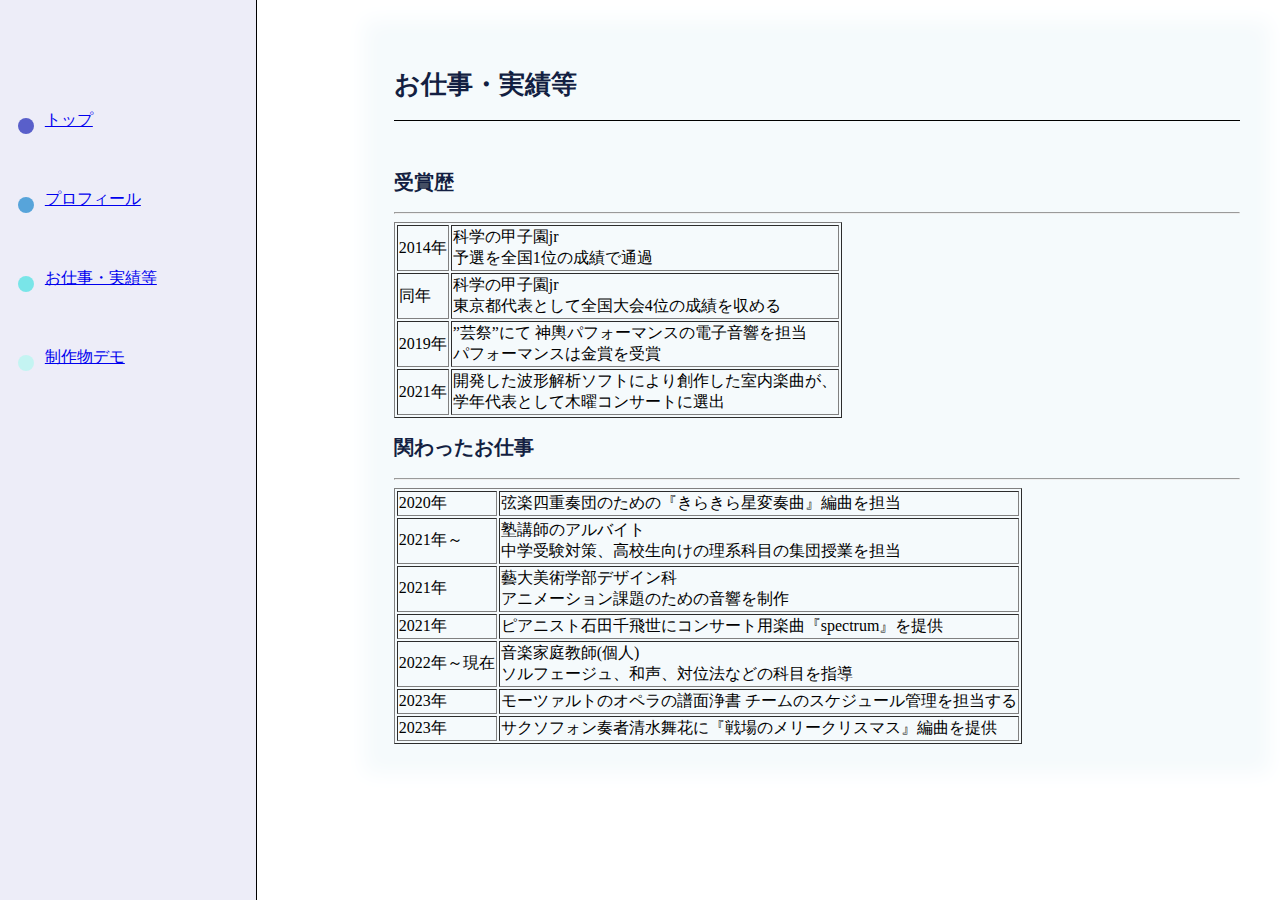
==== history.html @ 31ddf490 "Add another files" ====
<!DOCTYPE html>
<html lang="ja">

<head>
    <meta charset="utf-8">
    <title>中西 健太朗のポートフォリオ</title>
    <meta name="viewport" content="width=device-width, initial-scale=1.0">
    <link rel="stylesheet" href="css/common.css">
    <link rel="stylesheet" href="css/sidebar.css">
    <link rel="stylesheet" href="css/top.css">
</head>

<body>

       <!-- サイドバー -->
    <div class="sidebar">
         <ul>
               <li class="sideLink sideLinkTop">
                       <a href="./index.html">トップ</a>
                   </li>
                   <li class="sideLink sideLinkMovie">
                       <a href="./profile.html">プロフィール</a>
                   </li>
                   <li class="sideLink sideLinkDrama">
                       <a href="./history.html">お仕事・実績等</a>
                   </li>
                   <li class="sideLink sideLinkWork">
                         <a href="./work.html">制作物デモ</a>
                     </li>

         </ul>
     </div>

<!-- メインカラム -->
<div class="mainColumn">
        <div class="mainColumnTop">
            <h1 class="titlefont">お仕事・実績等</h1>

            <div class="topInfoItem"></div>
            <h2 class="titlefont">受賞歴</h2>
            <hr>
            <table border>
                <tr>
                    <td>2014年</td>
                    <td>科学の甲⼦園jr<br>予選を全国1位の成績で通過</td>
                </tr>
                <tr>
                    <td>同年</td>
                    <td>科学の甲⼦園jr<br>東京都代表として全国⼤会4位の成績を収める</td>
                </tr>
                <tr>
                    <td>2019年</td>
                    <td>”芸祭”にて 神輿パフォーマンスの電⼦⾳響を担当<br>パフォーマンスは⾦賞を受賞</td>
                </tr>
                <tr>
                    <td>2021年</td>
                    <td> 開発した波形解析ソフトにより創作した室内楽曲が、<br>学年代表として⽊曜コンサートに選出</td>
                </tr>
            </table>

            <h2 class="titlefont">関わったお仕事</h2>
            <hr>

            <table border>
                <tr>
                    <td>2020年</td>
                    <td>弦楽四重奏団のための『きらきら星変奏曲』編曲を担当</td>
                </tr>
                <tr>
                    <td>2021年～</td>
                    <td>塾講師のアルバイト<br>中学受験対策、高校生向けの理系科目の集団授業を担当</td>
                </tr>
                <tr>
                    <td>2021年</td>
                    <td>藝大美術学部デザイン科<br>アニメーション課題のための音響を制作</td>
                </tr>
                <tr>
                    <td>2021年</td>
                    <td>ピアニスト石田千飛世にコンサート用楽曲『spectrum』を提供</td>
                </tr>
                <tr>
                    <td>2022年～現在</td>
                    <td>音楽家庭教師(個人)<br>ソルフェージュ、和声、対位法などの科目を指導</td>
                </tr>
                <tr>
                    <td>2023年</td>
                    <td>モーツァルトのオペラの譜面浄書 チームのスケジュール管理を担当する</td>
                </tr>
                <tr>
                    <td>2023年</td>
                    <td>サクソフォン奏者清水舞花に『戦場のメリークリスマス』編曲を提供</td>
                </tr>

            </table>






        <div class="topBody">

        </div>
</div>




</body>

</html>
---- css/common.css ----
body{
        display: flex;
        margin: 0;
        overflow-x: hidden;
    }

    .sidebar{
        position: fixed;
        overflow-x: hidden;
        background-color: #ededf8;
        height: 100vh;
        width: 20%;
        border-right: 0.5px solid #000000;
    }

    .mainColumn{
        margin-left: 20%;
        width: 80%;
    }

    .titlefont{
        margin-left:0%;
        font-family: monospace;
        color: #131f42
    }

    .subtitlefont{
        margin-left:0%;
        font-family: monospace;
        color: #505a77
    }
---- css/sidebar.css ----
.sidebar > ul{
        margin-left: 1rem;
        margin-top: 3rem;
    }

    .sideLink::marker {
        font-size: 3.3rem;
        line-height: 4.9rem;
    }

    .sideLink{
        position: relative;
    }

    .sideLink a {
        position: absolute;
        top: 1.6rem;
        left: -0.7rem;
    }

    .sideLinkTop{
        color: #595fca;
    }

    .sideLinkMovie{
        color: #57a4da;
    }

    .sideLinkDrama{
        color: #79e5e8;
    }

    .sideLinkWork{
        color: #c4f4f2;
    }

    .sideLinkPhotobook{
        color: #333ced;
    }

    .sideLinkBook{
        color: #1c217a;
    }

    .sideLinkManager{
        color: #d420b3;
    }
---- css/top.css ----
.mainColumnTop{
        background-color: #fff;background-color: #f5fafc;box-shadow: 0px 0px 20px 20px #f5fafc;padding: 10px;margin: 40px 30px;
    }

    .topBody{

    }

    .topBodyLeft{
        width: 40%;
    }

    .topBodyRight{
        width: 60%;
    }


    .topProfileItem{
        margin-top: 1.5rem;
        margin-bottom: 2rem;
        width: 200%;
    }

    .topProfileImg{
    margin-left: -0%;
    opacity: 0.3;
    width: 120%;
    }

    .topInfoHeader{
        text-align: center;
        margin-bottom: 4rem;
    }

    .topInfoItem{
        border-top: 0.5px solid #000000;
        font-weight: bold;
        padding: 1rem 0;
    }

    .textEmphasized{
        color: rgb(232, 38, 38);
    }

    .topInfoItemBody{
        margin-left: 4rem;
    }
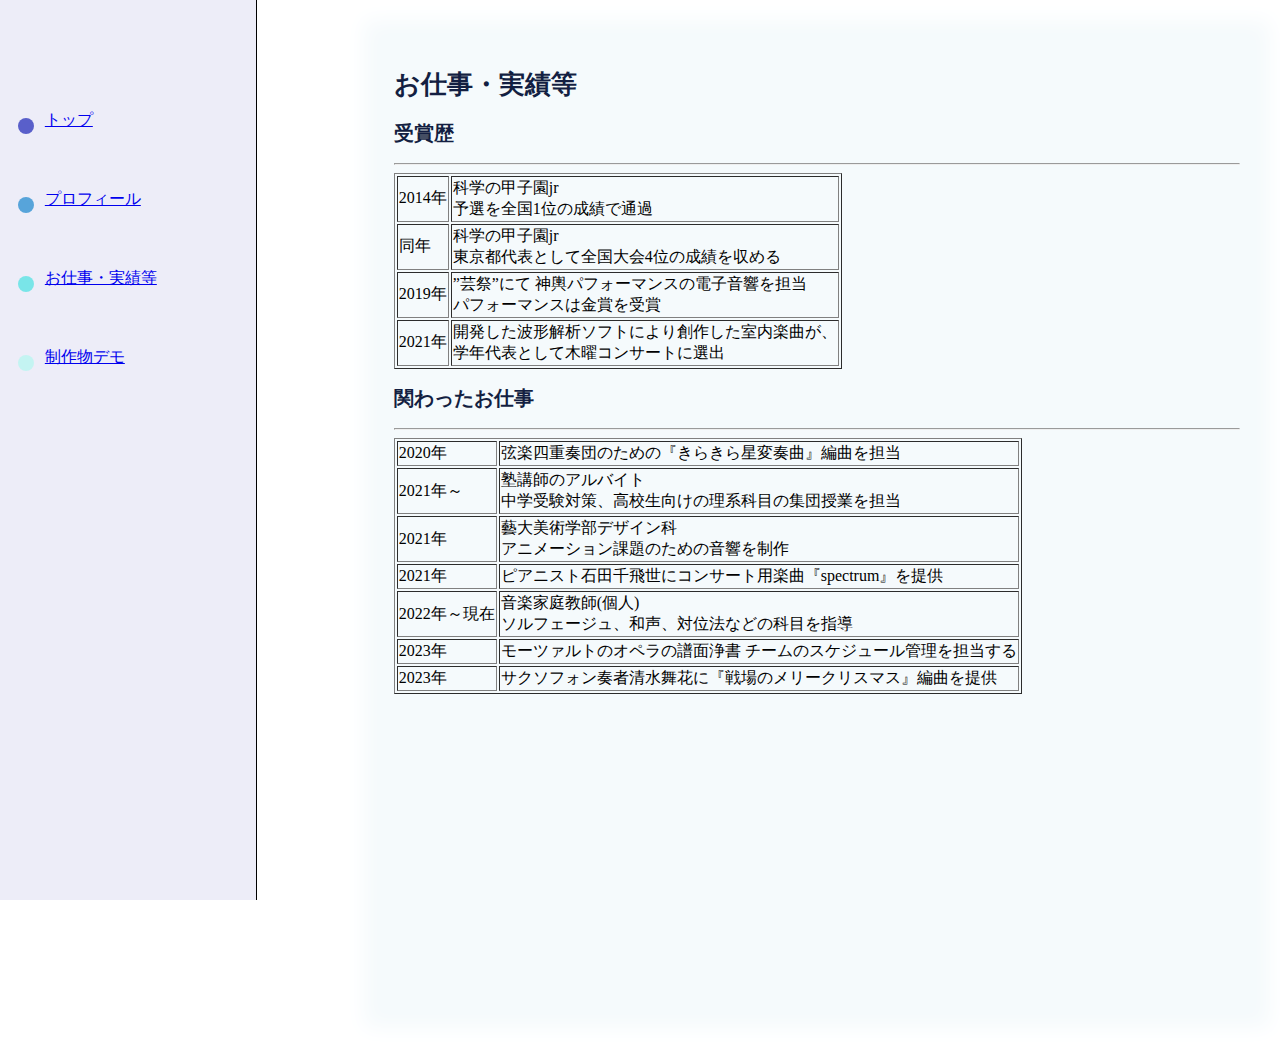
==== commit a23e656d: "Add files via upload" ====
--- a/history.html
+++ b/history.html
@@ -36,7 +36,6 @@
         <div class="mainColumnTop">
             <h1 class="titlefont">お仕事・実績等</h1>
 
-            <div class="topInfoItem"></div>
             <h2 class="titlefont">受賞歴</h2>
             <hr>
             <table border>
@@ -95,6 +94,7 @@
 
 
 
+        <img class="topProfileImg2" src="./index_files/music_note.svg" />
 
 
 
--- a/css/top.css
+++ b/css/top.css
@@ -1,6 +1,8 @@
 .mainColumnTop{
         background-color: #fff;background-color: #f5fafc;box-shadow: 0px 0px 20px 20px #f5fafc;padding: 10px;margin: 40px 30px;
     }
+
+
 
     .topBody{
 
@@ -24,8 +26,14 @@
     .topProfileImg{
     margin-left: -0%;
     opacity: 0.3;
-    width: 120%;
+    width: 300px;
     }
+
+    .topProfileImg2{
+        margin-left: -0%;
+        opacity: 0.0;
+        width: 300px;
+        }
 
     .topInfoHeader{
         text-align: center;
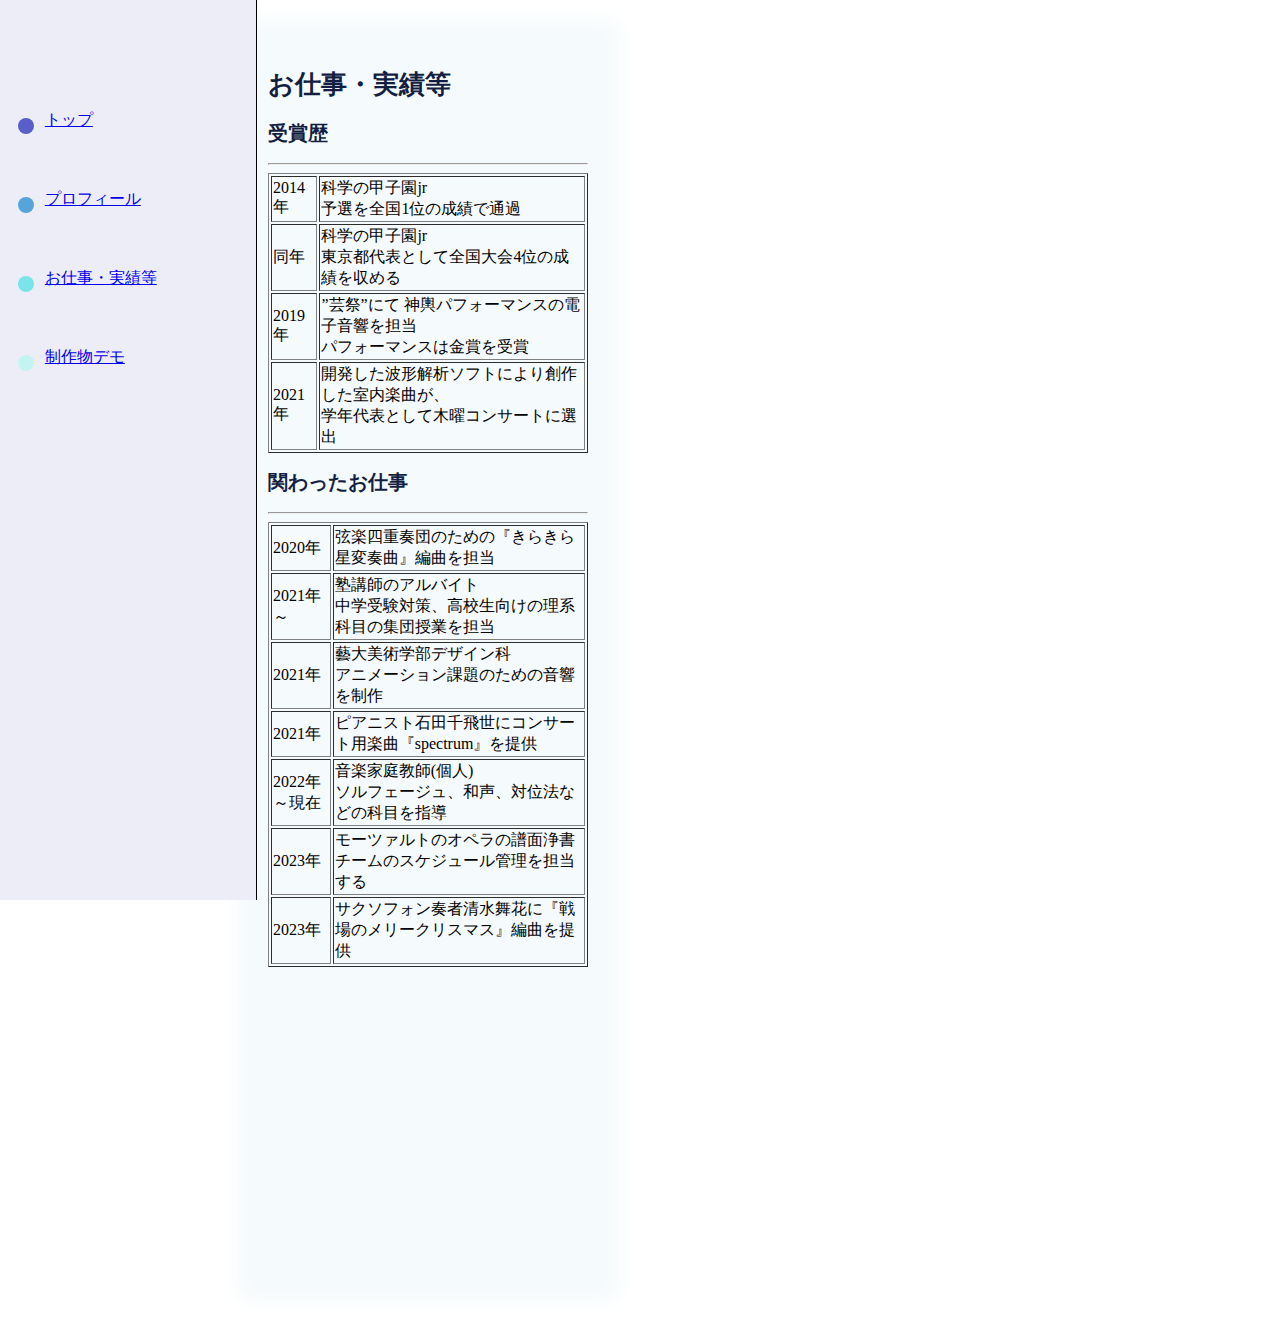
==== commit 60819648: "Add files via upload" ====
--- a/history.html
+++ b/history.html
@@ -4,7 +4,7 @@
 <head>
     <meta charset="utf-8">
     <title>中西 健太朗のポートフォリオ</title>
-    <meta name="viewport" content="width=device-width, initial-scale=1.0">
+    <meta name="viewport" content="width=device-width, initial-scale=0.5">
     <link rel="stylesheet" href="css/common.css">
     <link rel="stylesheet" href="css/sidebar.css">
     <link rel="stylesheet" href="css/top.css">
--- a/css/common.css
+++ b/css/common.css
@@ -13,13 +13,15 @@
         border-right: 0.5px solid #000000;
     }
 
+
     .mainColumn{
-        margin-left: 20%;
-        width: 80%;
+        margin-left: 120px;
+        width: 400px;
     }
 
+
     .titlefont{
-        margin-left:0%;
+        margin-left:0px;
         font-family: monospace;
         color: #131f42
     }
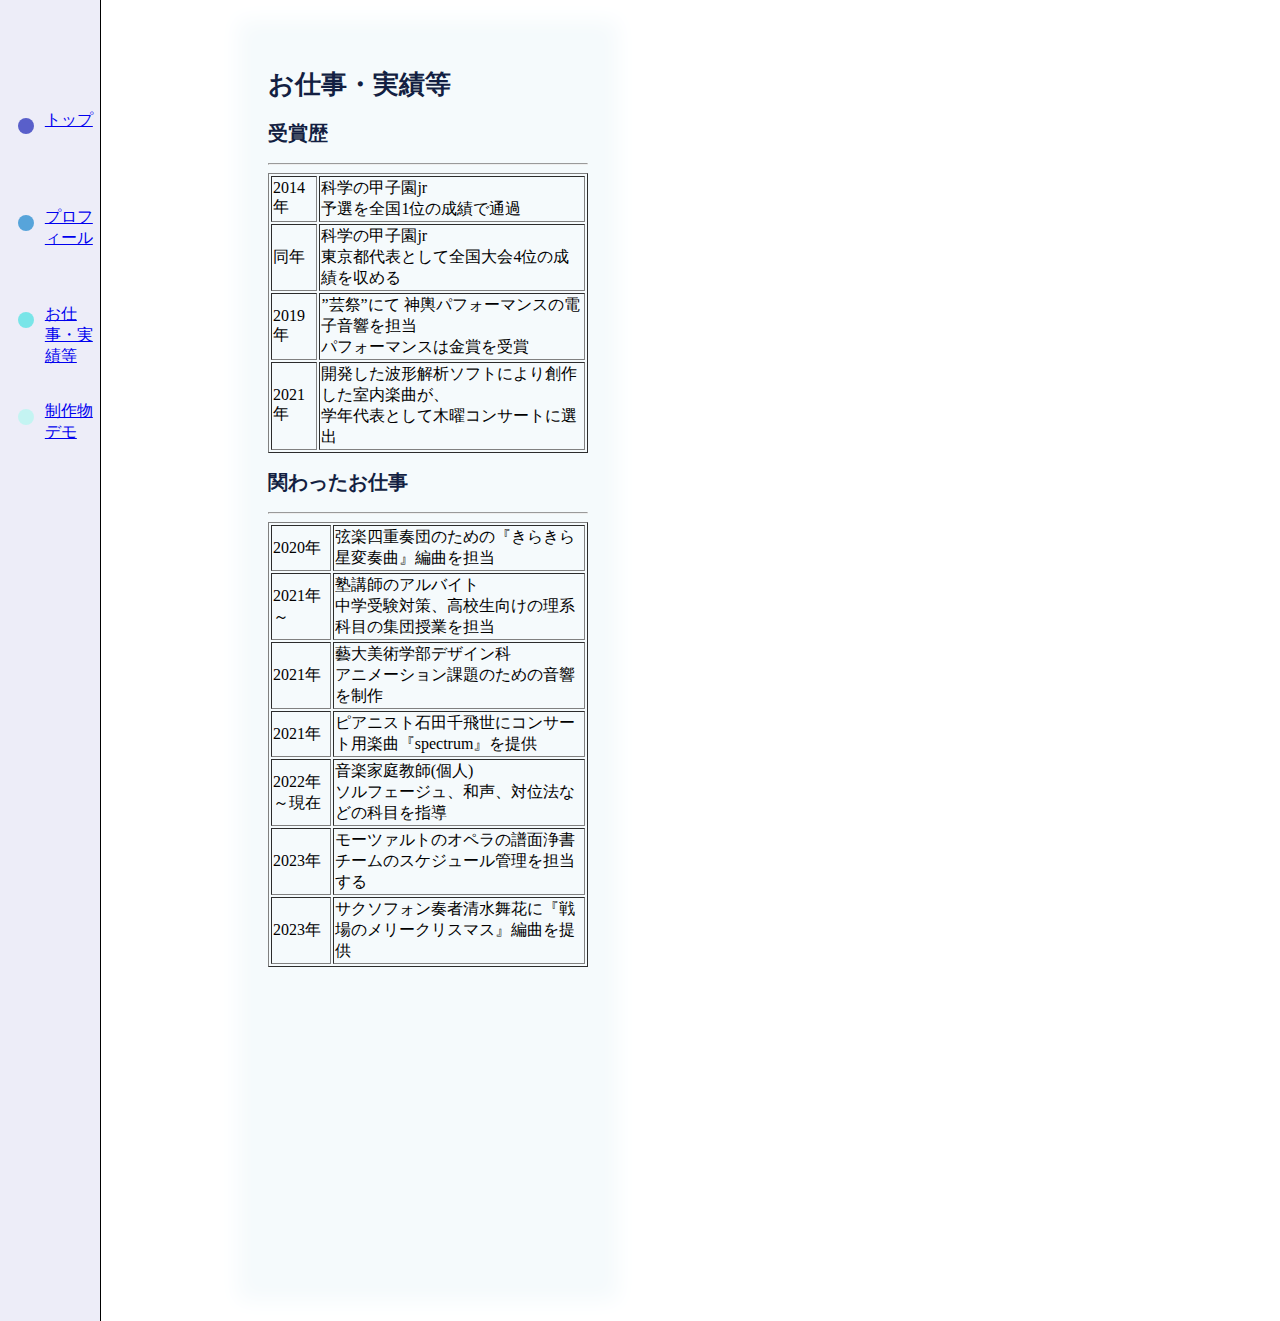
==== commit f422d77e: "Add files via upload" ====
--- a/history.html
+++ b/history.html
@@ -4,7 +4,7 @@
 <head>
     <meta charset="utf-8">
     <title>中西 健太朗のポートフォリオ</title>
-    <meta name="viewport" content="width=device-width, initial-scale=0.5">
+    <meta name="viewport" content="width=device-width, initial-scale=0.3">
     <link rel="stylesheet" href="css/common.css">
     <link rel="stylesheet" href="css/sidebar.css">
     <link rel="stylesheet" href="css/top.css">
--- a/css/common.css
+++ b/css/common.css
@@ -8,8 +8,8 @@
         position: fixed;
         overflow-x: hidden;
         background-color: #ededf8;
-        height: 100vh;
-        width: 20%;
+        height: 300%;
+        width: 100px;
         border-right: 0.5px solid #000000;
     }
 
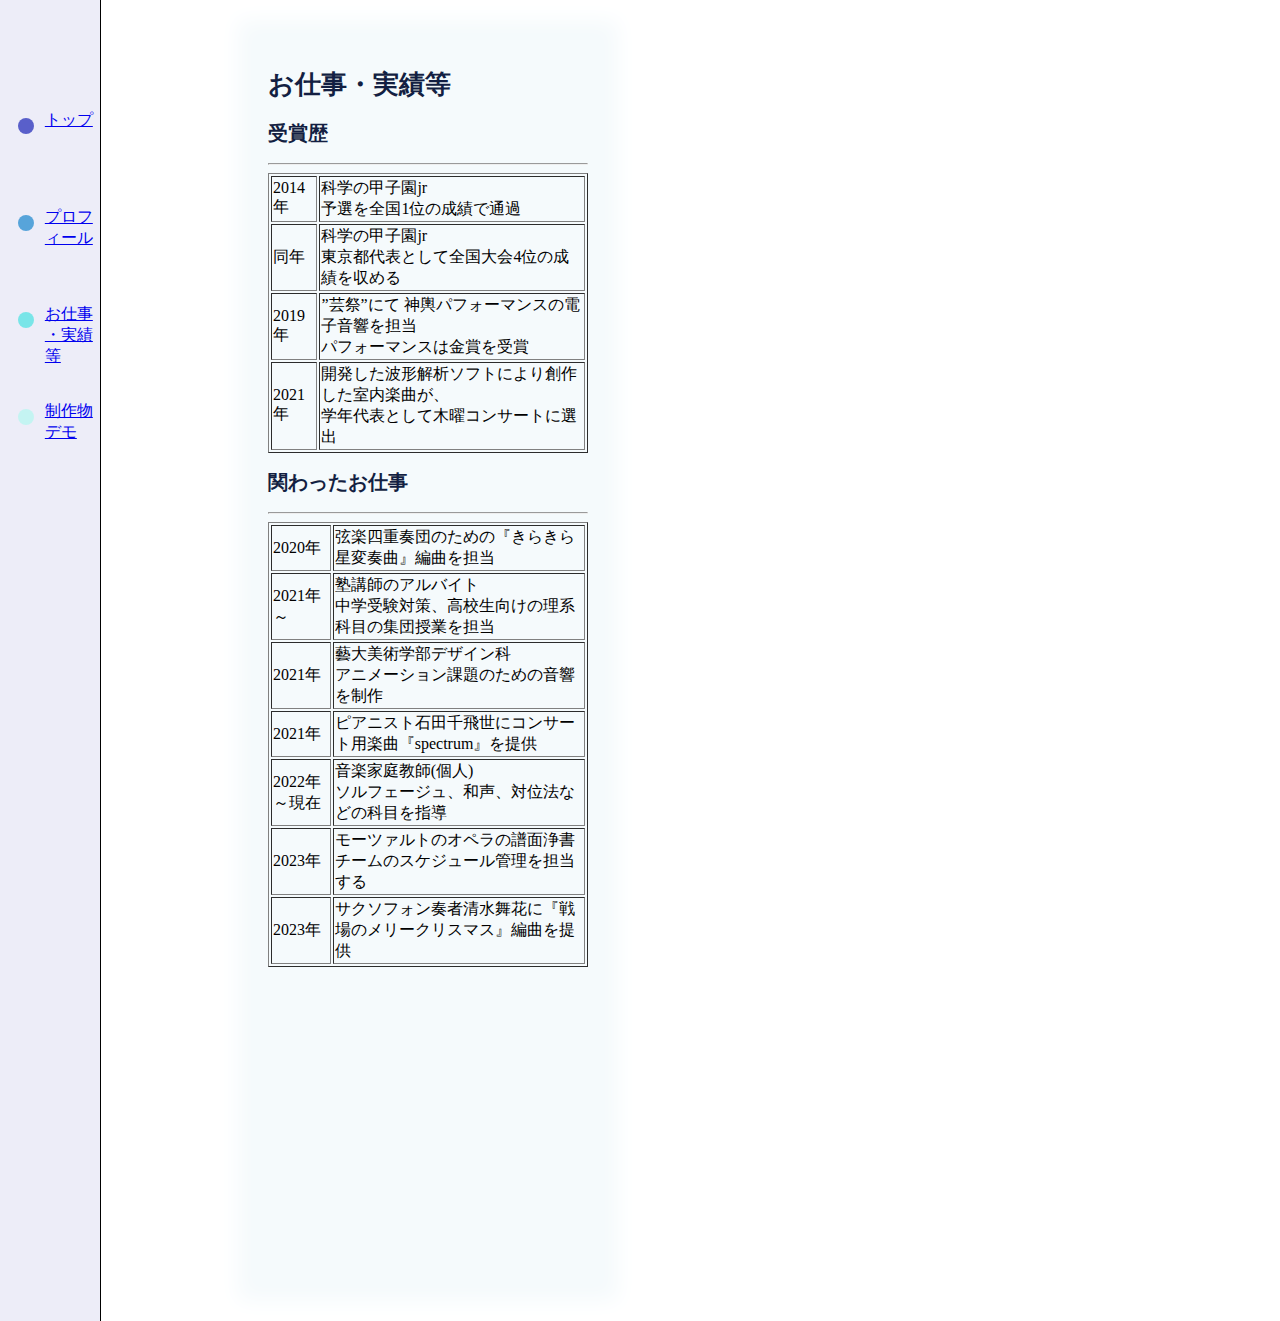
==== commit 2e74ee04: "Add files via upload" ====
--- a/history.html
+++ b/history.html
@@ -22,7 +22,7 @@
                        <a href="./profile.html">プロフィール</a>
                    </li>
                    <li class="sideLink sideLinkDrama">
-                       <a href="./history.html">お仕事・実績等</a>
+                       <a href="./history.html">お仕事<br>・実績等</a>
                    </li>
                    <li class="sideLink sideLinkWork">
                          <a href="./work.html">制作物デモ</a>
--- a/css/common.css
+++ b/css/common.css
@@ -8,7 +8,7 @@
         position: fixed;
         overflow-x: hidden;
         background-color: #ededf8;
-        height: 300%;
+        height: 200%;
         width: 100px;
         border-right: 0.5px solid #000000;
     }
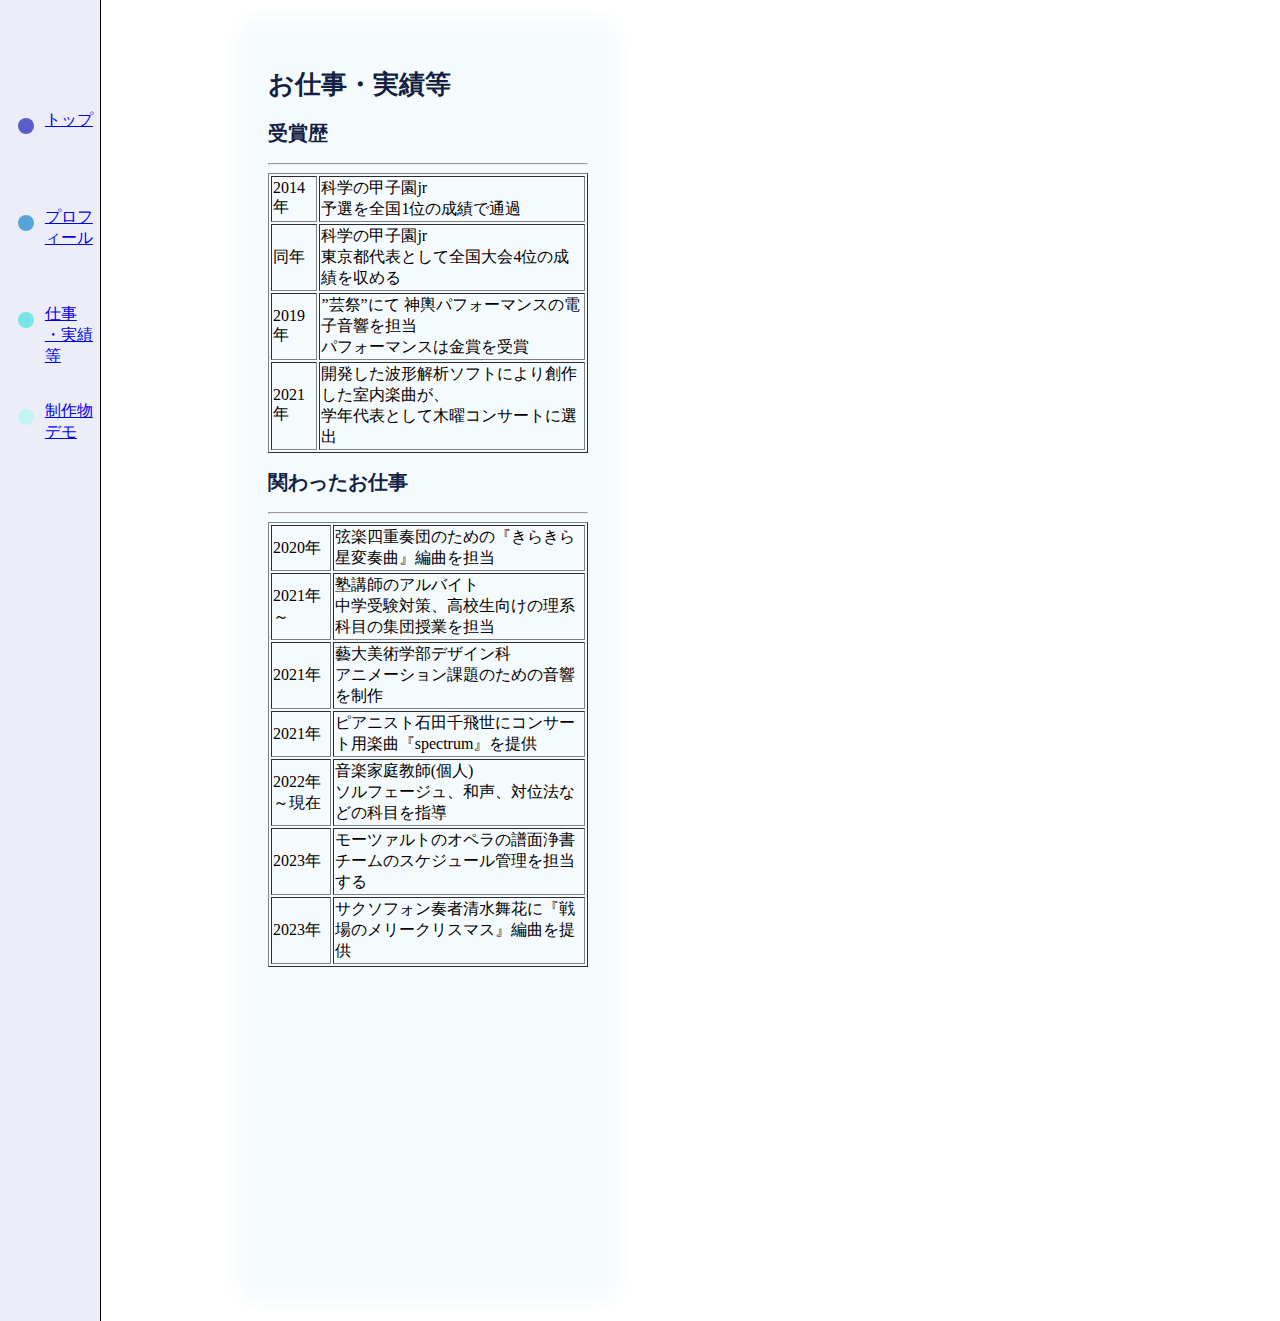
==== commit 90a0f370: "Update history.html" ====
--- a/history.html
+++ b/history.html
@@ -22,7 +22,7 @@
                        <a href="./profile.html">プロフィール</a>
                    </li>
                    <li class="sideLink sideLinkDrama">
-                       <a href="./history.html">お仕事<br>・実績等</a>
+                       <a href="./history.html">仕事<br>・実績等</a>
                    </li>
                    <li class="sideLink sideLinkWork">
                          <a href="./work.html">制作物デモ</a>
@@ -108,4 +108,4 @@
 
 </body>
 
-</html>+</html>
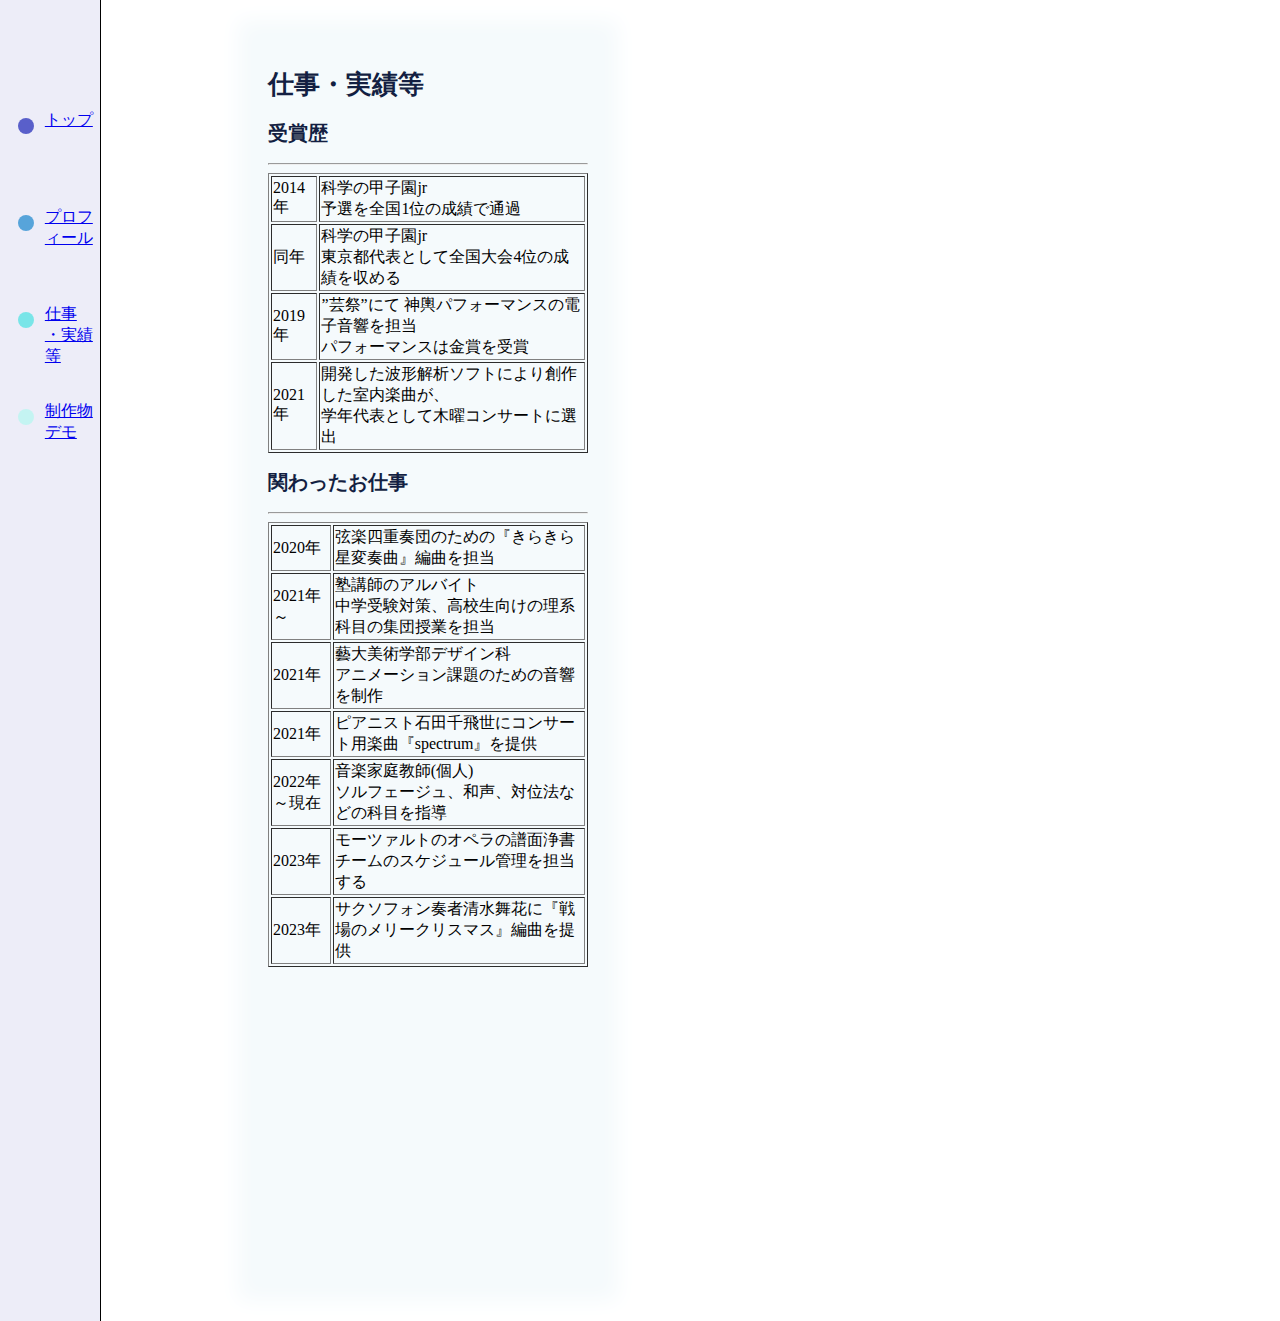
==== commit 266820c0: "Update history.html" ====
--- a/history.html
+++ b/history.html
@@ -34,7 +34,7 @@
 <!-- メインカラム -->
 <div class="mainColumn">
         <div class="mainColumnTop">
-            <h1 class="titlefont">お仕事・実績等</h1>
+            <h1 class="titlefont">仕事・実績等</h1>
 
             <h2 class="titlefont">受賞歴</h2>
             <hr>
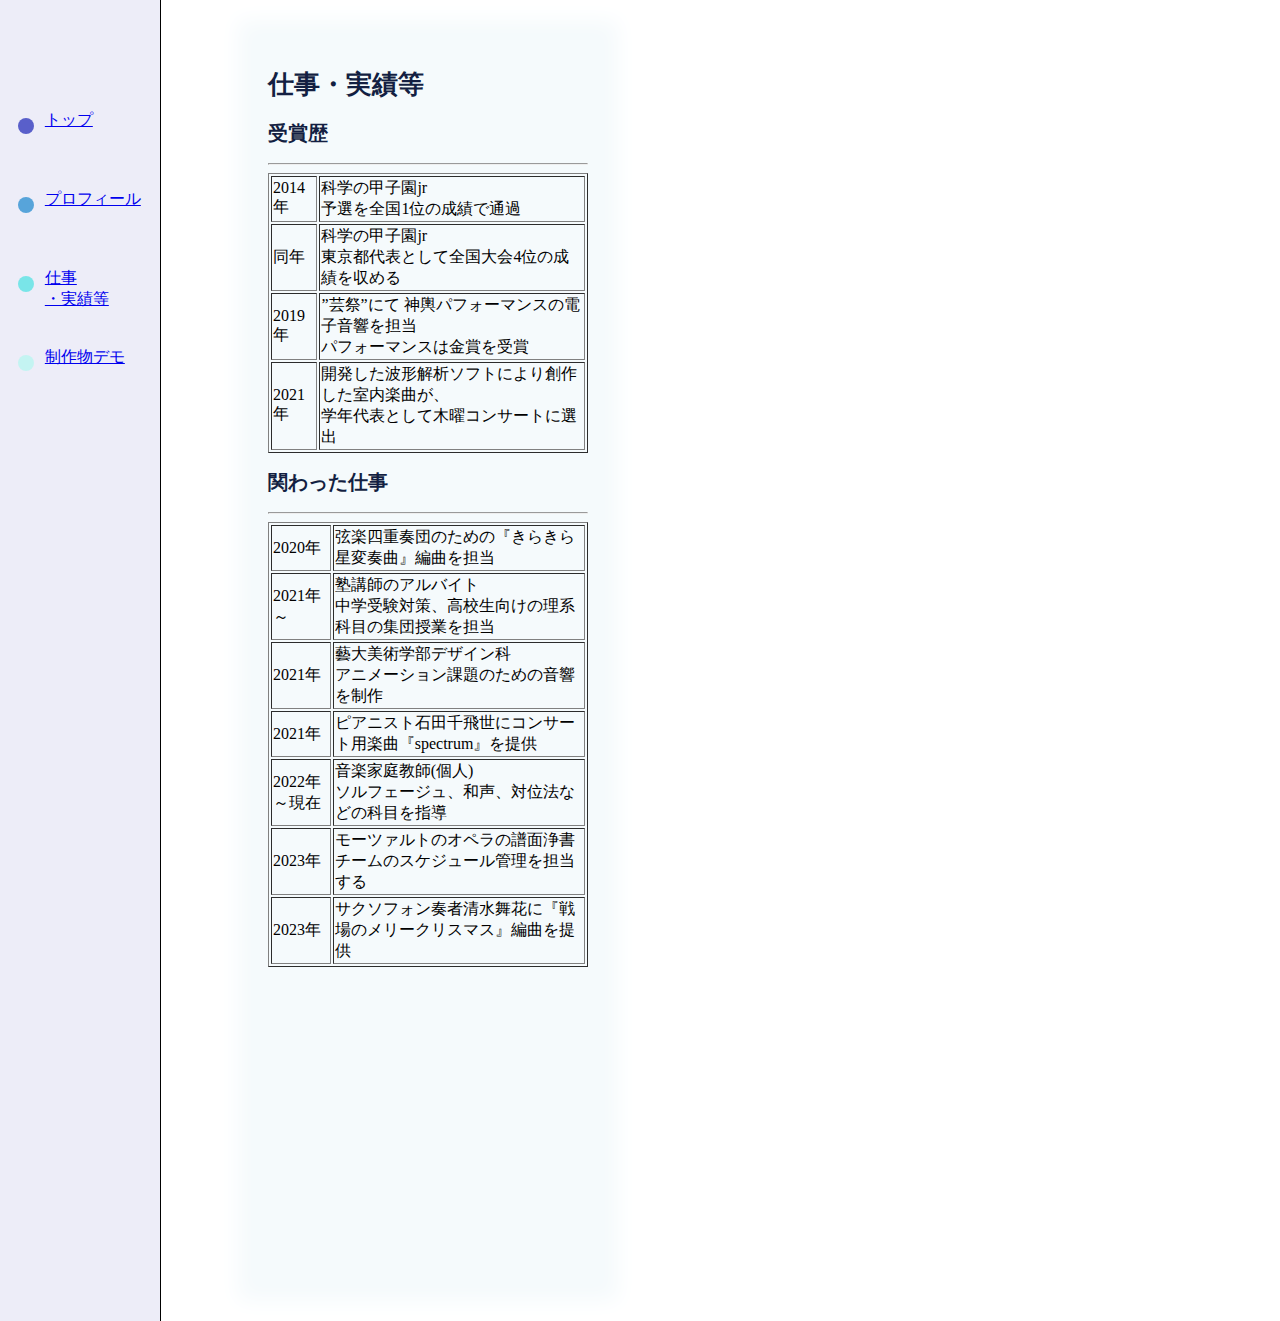
==== commit 98a06f02: "Update history.html" ====
--- a/history.html
+++ b/history.html
@@ -57,7 +57,7 @@
                 </tr>
             </table>
 
-            <h2 class="titlefont">関わったお仕事</h2>
+            <h2 class="titlefont">関わった仕事</h2>
             <hr>
 
             <table border>
--- a/css/common.css
+++ b/css/common.css
@@ -9,7 +9,7 @@
         overflow-x: hidden;
         background-color: #ededf8;
         height: 200%;
-        width: 100px;
+        width: 160px;
         border-right: 0.5px solid #000000;
     }
 
@@ -30,4 +30,4 @@
         margin-left:0%;
         font-family: monospace;
         color: #505a77
-    }+    }
